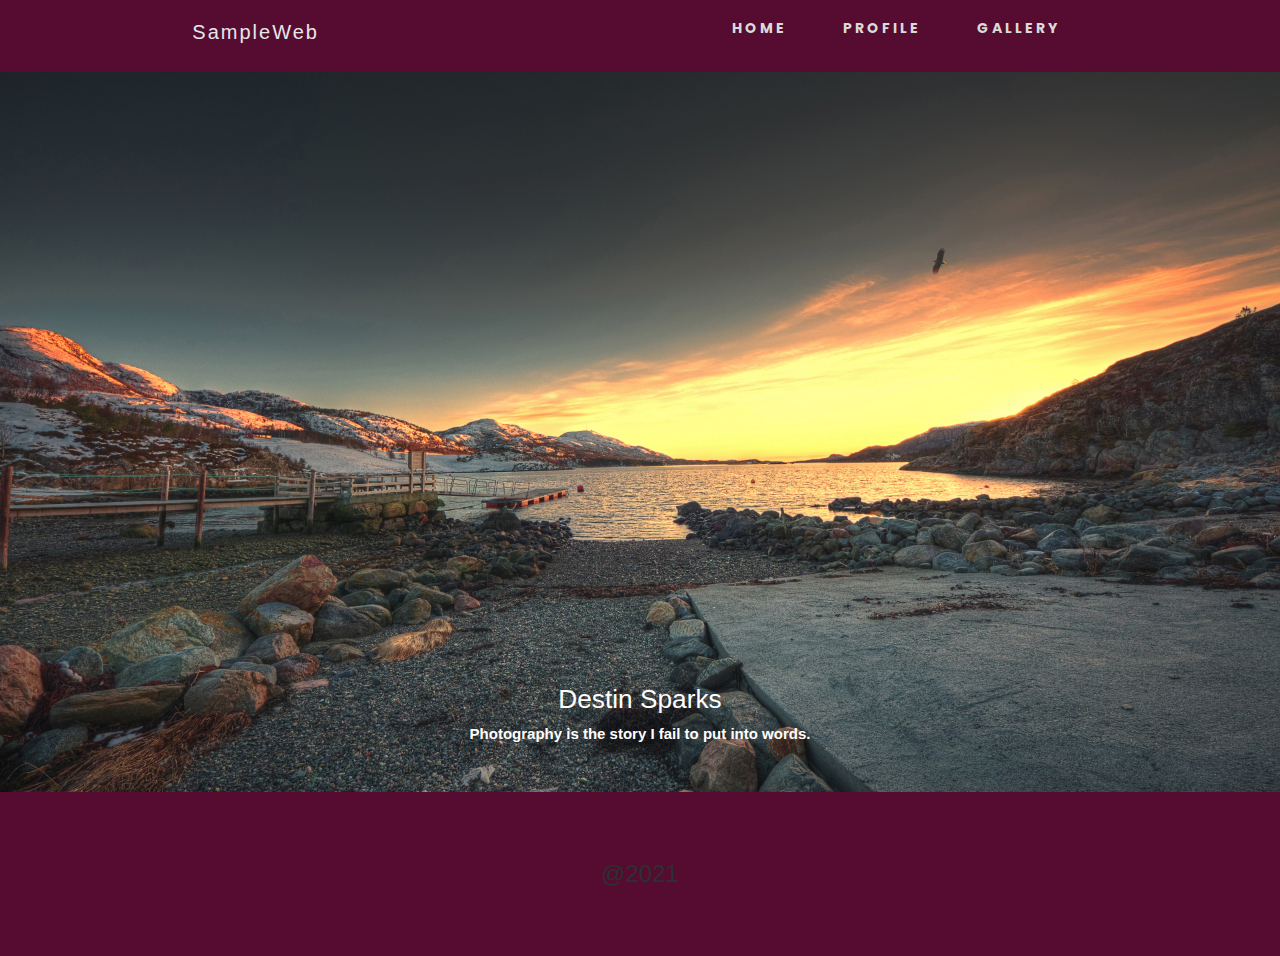
==== index.html @ 33877925 "Add files via upload" ====
<!DOCTYPE html>
<html>
<head>
	<meta charset="utf-8">
	<meta name="viewport"
		content="width=device-width, user-scalable=no, initial-scale=1.0, minimum-scale=1.0">
	<meta http-equiv="X-UA-Comapatible" content="ie=edge">
	<title>Home Page</title>
	<link rel="stylesheet" href="https://www.w3schools.com/w3css/4/w3.css">
	<link rel="stylesheet" href="https://fonts.googleapis.com/css?family=Lato">
	<link rel="stylesheet" href="https://cdnjs.cloudflare.com/ajax/libs/font-awesome/4.7.0/css/font-awesome.min.css">
	<link rel="preconnect" href="https://fonts.googleapis.com">
	<link rel="preconnect" href="https://fonts.gstatic.com" crossorigin>
	<link href="https://fonts.googleapis.com/css2?family=Poppins:wght@300&display=swap" rel="stylesheet">
	<link rel="preconnect" href="https://fonts.googleapis.com">
	<link rel="stylesheet" href="https://maxcdn.bootstrapcdn.com/bootstrap/4.5.2/css/bootstrap.min.css">
<script src="https://ajax.googleapis.com/ajax/libs/jquery/3.5.1/jquery.min.js"></script>
<script src="https://cdnjs.cloudflare.com/ajax/libs/popper.js/1.16.0/umd/popper.min.js"></script>
<script src="https://maxcdn.bootstrapcdn.com/bootstrap/4.5.2/js/bootstrap.min.js"></script>
	<link rel="preconnect" href="https://fonts.gstatic.com" crossorigin>
	<link href="https://fonts.googleapis.com/css2?family=Source+Sans+Pro:wght@300&display=swap" rel="stylesheet">
	<link rel="stylesheet" type="text/css" href="css/style3.css">
	
</head>
<body>
	<nav class="nav-bar">
		<div class="logo">
			<h1>SampleWeb</h1>
		</div>

			<ul class="nav-links">
				<li><a class="" href="index.html">Home</a></li>
				<li><a href="profile.html">Profile</a></li>
				
				<li><a href="skills.html">Gallery</a></li>
			</ul>
	 	<div class="container" onclick="myFunction(this)">
			  <div class="bar1"></div>
			  <div class="bar2"></div>
			  <div class="bar3"></div>
		</div>
	</nav>
<div class="w3-content" style="max-width:2000px;">
	<!-- Automatic Slideshow Images -->
	<img class="w3-hide-large" src="img/photo-1519602985774-5ca448b50061.jpg" width="100%">
  <div class="mySlides w3-display-container w3-center  w3-hide-small">
    <img src="img/cover1.jpg" style="width:100%">
    <div class="w3-display-bottommiddle w3-container w3-text-white w3-padding-32  w3-hide-small">
      <h3>Destin Sparks</h3>
      <p><b>Photography is the story I fail to put into words.</b></p>   
    </div>
  </div>
  <div class="mySlides w3-display-container w3-center w3-hide-small">
    <img src="img/cover2.jpg" style="width:100%">
    <div class="w3-display-bottommiddle w3-container w3-text-white w3-padding-32 w3-hide-small">
      <h3>Ansel Adams</h3>
      <p><b>When words become unclear, I shall focus with photographs. When images become inadequate, I shall be content with silence.</b></p>    
    </div>
  </div>
  <div class="mySlides w3-display-container w3-center w3-hide-small">
    <img src="img/cover3.jpg" style="width:100%">
    <div class="w3-display-bottommiddle w3-container w3-text-white w3-padding-32  w3-hide-small">
      <h3>Robert Frank</h3>
      <p><b>There is one thing the photograph must contain, the humanity of the moment.</b></p>    
    </div>
  </div>
</div>
<footer class="w3-container w3-padding-64 w3-center w3-xlarge" style="background-color: #4d0026;">@2021</footer>	
</body>
</html>
<script src="js/nav.js"></script>
<script>
// Automatic Slideshow - change image every 4 seconds
var myIndex = 0;
carousel();

function carousel() {
  var i;
  var x = document.getElementsByClassName("mySlides");
  for (i = 0; i < x.length; i++) {
    x[i].style.display = "none";  
  }
  myIndex++;
  if (myIndex > x.length) {myIndex = 1}    
  x[myIndex-1].style.display = "block";  
  setTimeout(carousel, 4000);    
}

// Used to toggle the menu on small screens when clicking on the menu button
function myFunction() {
  var x = document.getElementById("navDemo");
  if (x.className.indexOf("w3-show") == -1) {
    x.className += " w3-show";
  } else { 
    x.className = x.className.replace(" w3-show", "");
  }
}

// When the user clicks anywhere outside of the modal, close it
var modal = document.getElementById('ticketModal');
window.onclick = function(event) {
  if (event.target == modal) {
    modal.style.display = "none";
  }
}
</script>
---- css/style3.css ----
html{
	background-image: linear-gradient(-225deg, #E3FDF5 0%, #FFE6FA 100%);
background-image: linear-gradient(to top, #a8edea 0%, #fed6e3 100%);
background-attachment: fixed;
  background-repeat: no-repeat;

    font-family: 'Vibur', cursive;
/*   the main font */
    font-family: 'Abel', sans-serif;
opacity: .95;
}

*{
	padding: 0px;
	margin: 0px;
	box-sizing: border-box;
}
nav{
	width: 100%;
	display: flex;
	justify-content: space-around;
	align-items: center;
	background-color: #4d0026;
	min-height: 8vh;
	font-family: 'Poppins', sans-serif;
}

h1{
	color: #e6e6e6;
	font-size: 20px;
	letter-spacing: 2px;
}
.nav-links{
	display: flex;
	justify-content: space-around;
	width: 30%;
}
.nav-links li{
	list-style: none;
}
.nav-links a{
	text-decoration: none;
	color: #d9d9d9;
	text-transform: uppercase;
	border: 1px solid transparent;
	padding: 5px 8px;
	border-radius: 3px;
	cursor: pointer;
	letter-spacing: 3px;
	font-weight: bold;
	font-size: 14px;
	margin: 5px;
}
a.active, a:hover{
	border: 1px solid 	#e6e6e6;
	transition: 2s;
}
.container{
	display: none;
}

.bar1, .bar2, .bar3 {
  width: 30px;
  height: 3px;
  background-color: #e6e6e6;
  margin: 5px 0;
  transition: 0.4s;
}

.change .bar1 {
  transform: rotate(-45deg) translate(-5px, 6px);
}

.change .bar2 {opacity: 0;}

.change .bar3 {
  transform: rotate(45deg) translate(-5px, -6px);
}
@media screen and (max-width: 680px ){
	body{
		overflow-x: hidden;
	}
	.nav-links{
		position: absolute;
		right: 0;
		height: 92vh;
		background-color: #4d0026;
		top: 8vh;
		display: flex;
		flex-direction: column;
		align-items: center;
		width: 50%;
		transform: translateX(100%);
		transition: transform 0.5s ease-in;

	}
	.container{
		display: block;
		cursor:  pointer;
	}

}

.nav-active{
		transform: translateX(0%);
}
.noo-row:after {
  content: "";
  display: table;
  clear: both;
}
.noo-column-thrid {
  float: left;
  width: 33%;
  padding-left: 0.15%;
}
.noo-column-fourth {
  float: left;
  width: 24.65%;
  padding-left: 0.15%;
}
.noo-column-half {
  float: left;
  width: 42.6%;
 padding-left: 0.15%;
}
.noo-border-black{
	border: solid 1px black;
}
.noo-border-green{
	border: solid 1px green;
}
.noo-border-red{
	border: solid 1px red;
}
.noo-border-blue{
	border: solid 1px blue;
}
.noo-border-yellow{
	border: solid 1px yellow;
}
.noo-padding-top5px{
	padding-top: 5px;
}
.noo-padding-top10px{
	padding-top: 10px;
}
.noo-padding-top20px{
	padding-top: 20px;
}
.noo-padding-top50px{
	padding-top: 50px;
}
.noo-padding-top80px{
	padding-top: 80px;
}
.noo-padding-top100px{
	padding-top: 100px;
}
.noo-padding-top200px{
	padding-top: 200px;
}
@media screen and (max-width:600px) {
  .noo-column-thrid, .noo-column-half, .noo-column-fourth {
    width: 100%;
  }
}
.noo-pic{

	width:52px;
	height:52px;
	font-size:24px;
	background:#ebeff3;
	color:#1b00ff;
	line-height:52px;
	text-align:center;
	display:inline-block;
	vertical-align:middle;
	border-radius:100%;
	-webkit-box-shadow:0 0 10px rgba(0,0,0,.18);
	box-shadow:0 0 10px rgba(0,0,0,.18)
}
.noo-name{
	display:inline-block;
	color:black;
	vertical-align:middle;
	margin-left:5px;
	font-family:'Inter',sans-seri
}
h2{
  
 color:red; 
}
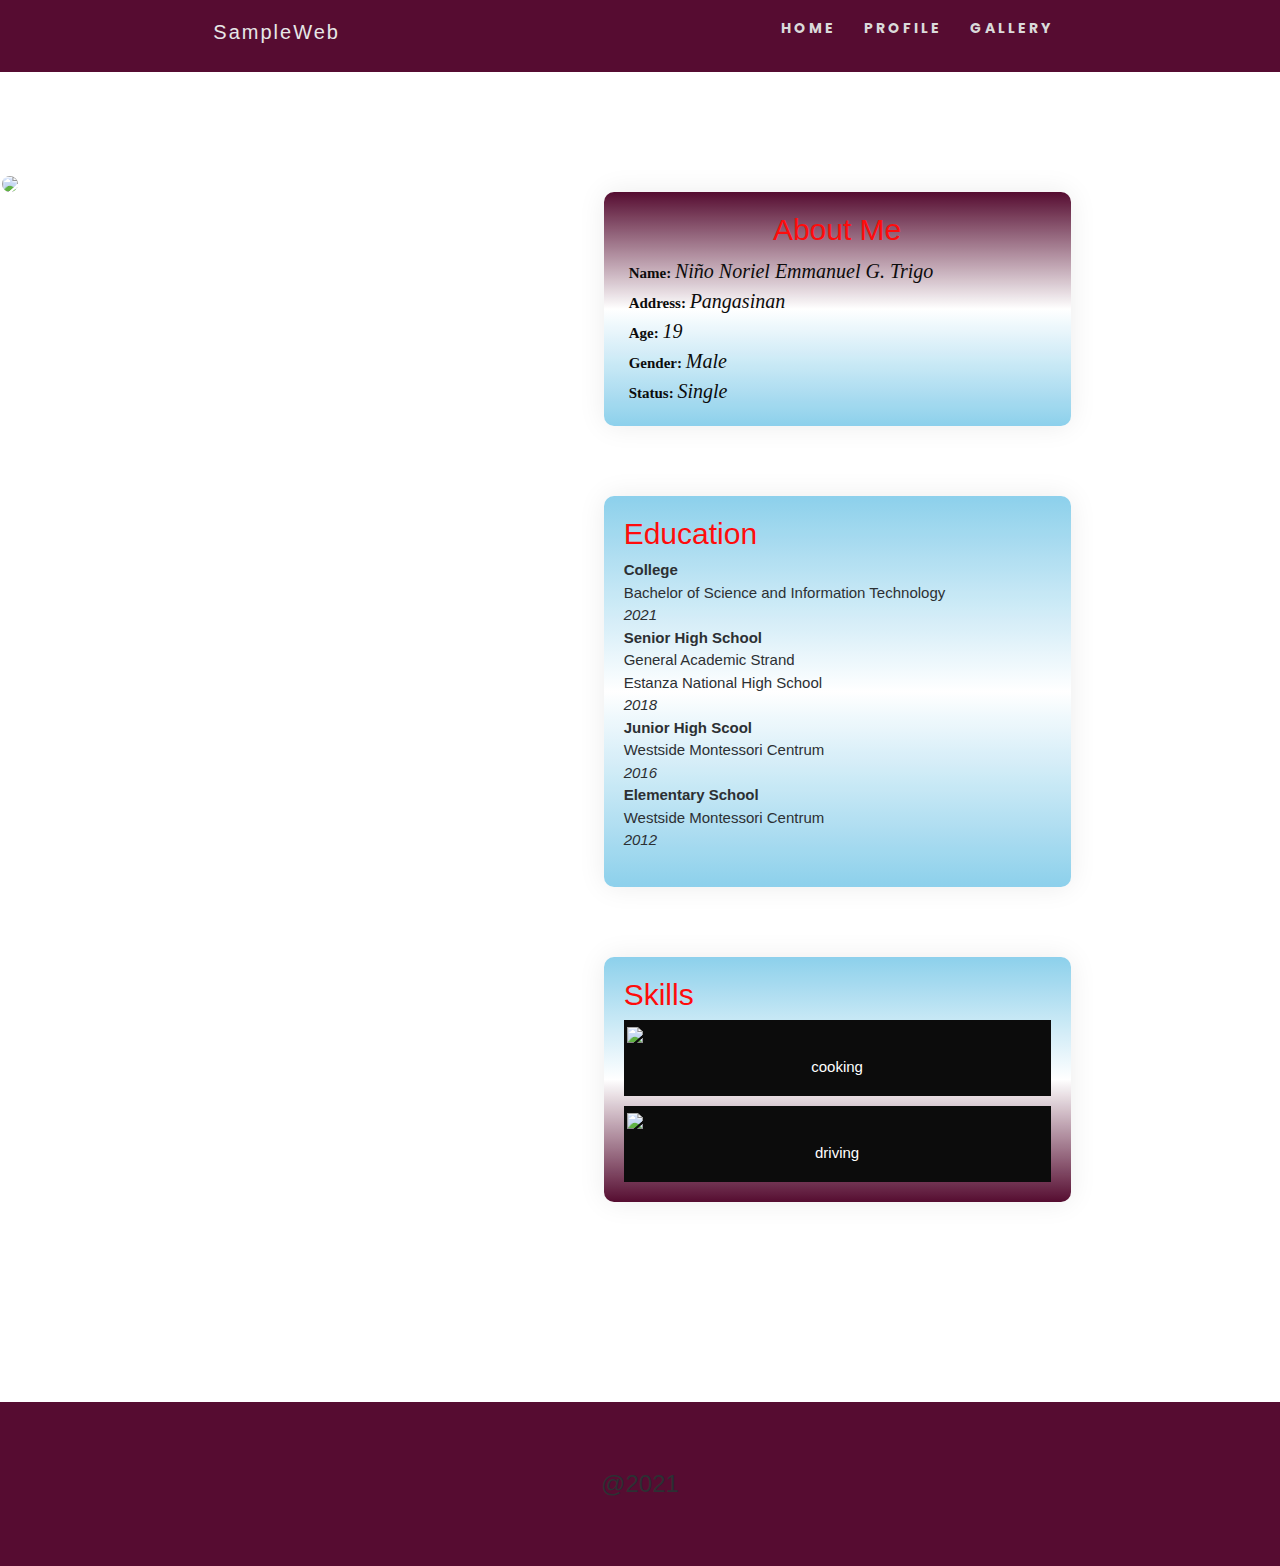
==== commit 5b66a068: "Update index.html" ====
--- a/index.html
+++ b/index.html
@@ -9,17 +9,93 @@
 	<link rel="stylesheet" href="https://www.w3schools.com/w3css/4/w3.css">
 	<link rel="stylesheet" href="https://fonts.googleapis.com/css?family=Lato">
 	<link rel="stylesheet" href="https://cdnjs.cloudflare.com/ajax/libs/font-awesome/4.7.0/css/font-awesome.min.css">
+	<link rel="stylesheet" href="https://maxcdn.bootstrapcdn.com/bootstrap/4.5.2/css/bootstrap.min.css">
+<script src="https://ajax.googleapis.com/ajax/libs/jquery/3.5.1/jquery.min.js"></script>
+<script src="https://cdnjs.cloudflare.com/ajax/libs/popper.js/1.16.0/umd/popper.min.js"></script>
+<script src="https://maxcdn.bootstrapcdn.com/bootstrap/4.5.2/js/bootstrap.min.js"></script>
 	<link rel="preconnect" href="https://fonts.googleapis.com">
 	<link rel="preconnect" href="https://fonts.gstatic.com" crossorigin>
 	<link href="https://fonts.googleapis.com/css2?family=Poppins:wght@300&display=swap" rel="stylesheet">
 	<link rel="preconnect" href="https://fonts.googleapis.com">
-	<link rel="stylesheet" href="https://maxcdn.bootstrapcdn.com/bootstrap/4.5.2/css/bootstrap.min.css">
-<script src="https://ajax.googleapis.com/ajax/libs/jquery/3.5.1/jquery.min.js"></script>
-<script src="https://cdnjs.cloudflare.com/ajax/libs/popper.js/1.16.0/umd/popper.min.js"></script>
-<script src="https://maxcdn.bootstrapcdn.com/bootstrap/4.5.2/js/bootstrap.min.js"></script>
 	<link rel="preconnect" href="https://fonts.gstatic.com" crossorigin>
 	<link href="https://fonts.googleapis.com/css2?family=Source+Sans+Pro:wght@300&display=swap" rel="stylesheet">
 	<link rel="stylesheet" type="text/css" href="css/style3.css">
+	<style type="text/css">
+		
+.badge-active-noo {
+  color: #fff;
+  background-color: green;
+  width:120px;
+}
+.badge-away-noo {
+  color: #fff;
+  background-color: orange;
+  width:120px;
+}
+.badge-out-noo {
+  color: #fff;
+  background-color: red;
+  width:120px;
+}
+.noo-6 {
+  
+   max-width: 100%;
+  padding-right: 15px;
+  padding-left: 15px; 
+
+}
+
+.noo-6 {
+    -ms-flex: 0 0 50%;
+    -webkit-box-flex: 0;
+    flex: 0 0 50%;
+    
+}
+.noo-7 {
+  
+   max-width: 80%;
+  padding-right: 15px;
+  padding-left: 15px; 
+
+}
+
+.noo-7 {
+    -ms-flex: 0 0 50%;
+    -webkit-box-flex: 0;
+    flex: 0 0 50%;
+    
+}
+
+.noo-padding-30{
+	margin-bottom:30px
+}
+.noo-padding-20{
+	padding:20px
+}
+.noo-bg-lg-p-s{
+	background-image: linear-gradient(#4d0026,white, skyblue);
+}
+.noo-bg-lg-p-sss{
+	background-image: linear-gradient(skyblue,white, skyblue);
+}
+.noo-bg-lg-p-ss{
+	background-image: linear-gradient(skyblue,white, #4d0026);
+}
+
+.noo-bg-white{
+	background-color: white;
+}
+.noo-card-box{
+	
+	border-radius:10px;
+	-webkit-box-shadow:0 0 28px rgba(0,0,0,.08);
+	box-shadow:0 0 28px rgba(0,0,0,.08)
+}
+.noo-height-100-p{
+	height:100%
+}
+
+	</style>
 	
 </head>
 <body>
@@ -27,80 +103,89 @@
 		<div class="logo">
 			<h1>SampleWeb</h1>
 		</div>
-
+		<div>
 			<ul class="nav-links">
 				<li><a class="" href="index.html">Home</a></li>
 				<li><a href="profile.html">Profile</a></li>
 				
 				<li><a href="skills.html">Gallery</a></li>
 			</ul>
-	 	<div class="container" onclick="myFunction(this)">
+	 	<div class="w3-right container" onclick="myFunction(this)">
 			  <div class="bar1"></div>
 			  <div class="bar2"></div>
 			  <div class="bar3"></div>
 		</div>
+		</div>
 	</nav>
 <div class="w3-content" style="max-width:2000px;">
-	<!-- Automatic Slideshow Images -->
-	<img class="w3-hide-large" src="img/photo-1519602985774-5ca448b50061.jpg" width="100%">
-  <div class="mySlides w3-display-container w3-center  w3-hide-small">
-    <img src="img/cover1.jpg" style="width:100%">
-    <div class="w3-display-bottommiddle w3-container w3-text-white w3-padding-32  w3-hide-small">
-      <h3>Destin Sparks</h3>
-      <p><b>Photography is the story I fail to put into words.</b></p>   
-    </div>
-  </div>
-  <div class="mySlides w3-display-container w3-center w3-hide-small">
-    <img src="img/cover2.jpg" style="width:100%">
-    <div class="w3-display-bottommiddle w3-container w3-text-white w3-padding-32 w3-hide-small">
-      <h3>Ansel Adams</h3>
-      <p><b>When words become unclear, I shall focus with photographs. When images become inadequate, I shall be content with silence.</b></p>    
-    </div>
-  </div>
-  <div class="mySlides w3-display-container w3-center w3-hide-small">
-    <img src="img/cover3.jpg" style="width:100%">
-    <div class="w3-display-bottommiddle w3-container w3-text-white w3-padding-32  w3-hide-small">
-      <h3>Robert Frank</h3>
-      <p><b>There is one thing the photograph must contain, the humanity of the moment.</b></p>    
-    </div>
-  </div>
+
+<div style="padding-top:100px;"></div>
+<div class="noo-row  "  >
+	<div class="noo-column-half  " >
+		<img src="profile-removebg-preview.png" style="width: 100%; border-radius: 50%; ">	
+	</div>
+	<div class="noo-column-half " style="padding-left:3%;">
+	<div class="noo-6 noo-padding-30 " style="padding: 20px;">
+<div class=" noo-padding-20 noo-card-box noo-height-100-p noo-bg-lg-p-s" style="">
+   <center>
+		<h2 class=""> About Me </h2>
+    </center>
+		<span class="noo-name "><b>Name: </b> <i style="font-size: 20px;"> Niño Noriel Emmanuel G. Trigo</i></span><br>
+		<span class="noo-name "><b>Address: </b> <i style="font-size: 20px;"> Pangasinan</i></span><br>
+		<span class="noo-name "><b>Age: </b> <i style="font-size: 20px;"> 19</i></span><br>
+		<span class="noo-name "><b>Gender: </b> <i style="font-size: 20px;"> Male</i></span><br>
+		<span class="noo-name "><b>Status: </b> <i style="font-size: 20px;"> Single</i></span><br>
+	
+	</div>	
+	</div>
+
+	<div class="noo-6 noo-padding-30 " style="padding: 20px;">
+<div class=" noo-padding-20 noo-card-box noo-height-100-p noo-bg-lg-p-sss" style="">
+
+<h2>Education</h2>
+<p><b>College</b><br>
+Bachelor of Science and Information Technology<br>
+<i>2021</i><br>
+
+<b>Senior High School</b><br>
+General Academic Strand<br>
+Estanza National High School<br>
+<i>2018</i><br>
+
+<b>Junior High Scool</b><br>
+Westside Montessori Centrum<br>
+<i>2016</i><br>
+<b>Elementary School</b><br>
+Westside Montessori Centrum<br>
+<i>2012</i><br>
+</p>
 </div>
-<footer class="w3-container w3-padding-64 w3-center w3-xlarge" style="background-color: #4d0026;">@2021</footer>	
+	
+</div>
+<div class="noo-6 noo-padding-30 " style="padding: 20px;">
+<div class=" noo-padding-20 noo-card-box noo-height-100-p noo-bg-lg-p-ss" style="">
+	<h2>Skills</h2>
+	<div style="border: solid black 3px; background-color: black;">
+	<img src="https://c.ndtvimg.com/2020-05/tpj5o4f8_cooking-_625x300_02_May_20.jpg" style="width: 100%;">
+	<p style="color:white;text-align: center; padding-top: 10px;">cooking</p>
+	</div>
+	<div style="padding-top: 10px;"></div>
+	<div style="border: solid black 3px; background-color: black;">
+	<img src="https://encrypted-tbn0.gstatic.com/images?q=tbn:ANd9GcQqXSAa_SMB3d2wmez6L57OpuhCKVM2WiMqzAXPbGZquwlnrTUSWtzrHOApikgOIX93WNc&usqp=CAU" style="width: 100%;">
+	<p style="color:white;text-align: center; padding-top: 10px;">driving</p>
+	</div>
+</div>
+	
+</div>
+</div>
+	
+</div>
+
+<div style="padding-bottom:150px;"></div>
+
+</div>
+<footer class="w3-container w3-padding-64 w3-center w3-xlarge" style="background-color: #4d0026;">@2021</footer>
+	
 </body>
 </html>
 <script src="js/nav.js"></script>
-<script>
-// Automatic Slideshow - change image every 4 seconds
-var myIndex = 0;
-carousel();
-
-function carousel() {
-  var i;
-  var x = document.getElementsByClassName("mySlides");
-  for (i = 0; i < x.length; i++) {
-    x[i].style.display = "none";  
-  }
-  myIndex++;
-  if (myIndex > x.length) {myIndex = 1}    
-  x[myIndex-1].style.display = "block";  
-  setTimeout(carousel, 4000);    
-}
-
-// Used to toggle the menu on small screens when clicking on the menu button
-function myFunction() {
-  var x = document.getElementById("navDemo");
-  if (x.className.indexOf("w3-show") == -1) {
-    x.className += " w3-show";
-  } else { 
-    x.className = x.className.replace(" w3-show", "");
-  }
-}
-
-// When the user clicks anywhere outside of the modal, close it
-var modal = document.getElementById('ticketModal');
-window.onclick = function(event) {
-  if (event.target == modal) {
-    modal.style.display = "none";
-  }
-}
-</script>